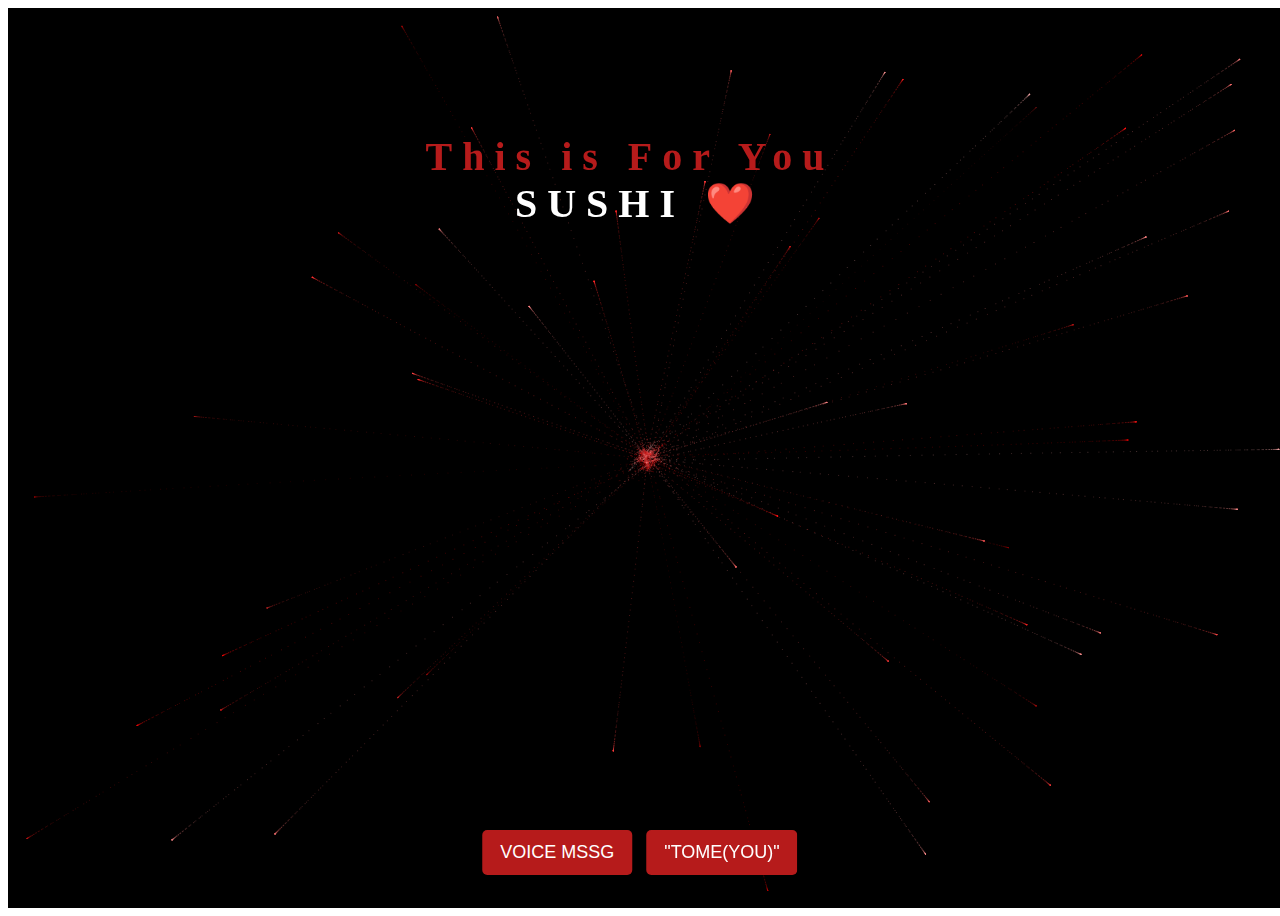
==== index.html @ 96e04e0f "Add files via upload" ====
<!DOCTYPE html>
<html lang="en">
<head>
    <meta charset="UTF-8" />
    <meta name="viewport" content="width=device-width, initial-scale=1.0" />
    <title>HOPE YOU LISTEN THIS</title>
    <link rel="stylesheet" href="style.css">
    <style>
        .audio-container {
            position: absolute;
            bottom: 20px;
            left: 50%;
            transform: translateX(-50%);
            text-align: center;
        }
        #playAudio, #nextPage {
            background-color: #b61b1b;
            color: white;
            border: none;
            padding: 12px 18px;
            font-size: 18px;
            cursor: pointer;
            border-radius: 5px;
            transition: background 0.3s ease;
            margin: 5px;
        }
        #playAudio:hover, #nextPage:hover {
            background-color: #8d1515;
        }
        .smoke {
            position: absolute;
            top: 20%; 
            left: 50%;
            transform: translate(-50%, -50%);
            text-align: center;
        }
    </style>
</head>
<body>
    <canvas id="heart"></canvas>
    <div class="smoke">
        <span>This</span>
        <span>&nbsp;</span>
        <span>is For You</span>
        <span>&nbsp;</span>
        <span>SUSHI ❤️</span>
    </div>
    
    <!-- Audio Button -->
    <div class="audio-container">
        <button id="playAudio">VOICE MSSG</button>
        <button id="nextPage">"TOME(YOU)"</button>
        <audio id="audio" src="audio/mysong0.mp3" preload="auto"></audio>

    </div>

    <script src="script.js"></script>
</body>
</html>
---- style.css ----
*{
    overflow: hidden;
}

body {
    height: 100vh;
  }
  @import url('https://fonts.googleapis.com/css?family=Tangerine');
  canvas{position:absolute;z-index:0;width:100%;}
  .smoke {
      display: flex;
      flex-direction: row;
      flex-wrap: wrap;
      justify-content: center;
      align-items: center;
    position: absolute;
    top: 90%;
    left: 50%;
    transform: translate(-50%,-50%);
    animation:fade 13s;
  }
  @keyframes fade{
    0%{opacity:0}
    100%{opacity:1}
  }
  .smoke span {
  
    position: relative;
    color: #fff;
    font-family: sans-serif;
    font-weight: bold;
    letter-spacing: 10px;
  font-family: 'Tangerine', cursive;
    font-size: 2.5em;
  animation: animate 6s cubic-bezier(0, 0.98, 0.58, 1) infinite;
  
  }
  
  .smoke span:nth-child(1) {
    animation-delay: 0s;
    color:#b61b1b
  
  }
  .smoke span:nth-child(2) {
    animation-delay: 0.1s;
   
  }
  .smoke span:nth-child(3) {
    animation-delay: 0.2s;
    color:#b61b1b
   
  }
  .smoke span:nth-child(4) {
    animation-delay: 0.3s; 
  }
  
  
  @keyframes fade{
    0%{opacity:0}
    100%{opacity:1}
  }

  @keyframes animate {
    0%
    {
      filter: blur(0);
    }
    0%
    {
      filter: blur(0);
    }
    40%
    { 
      filter: blur(20px);
    }
    80%
    {
      filter: blur(0);
    }
    100%
    {
      filter: blur(0);
    }
  }
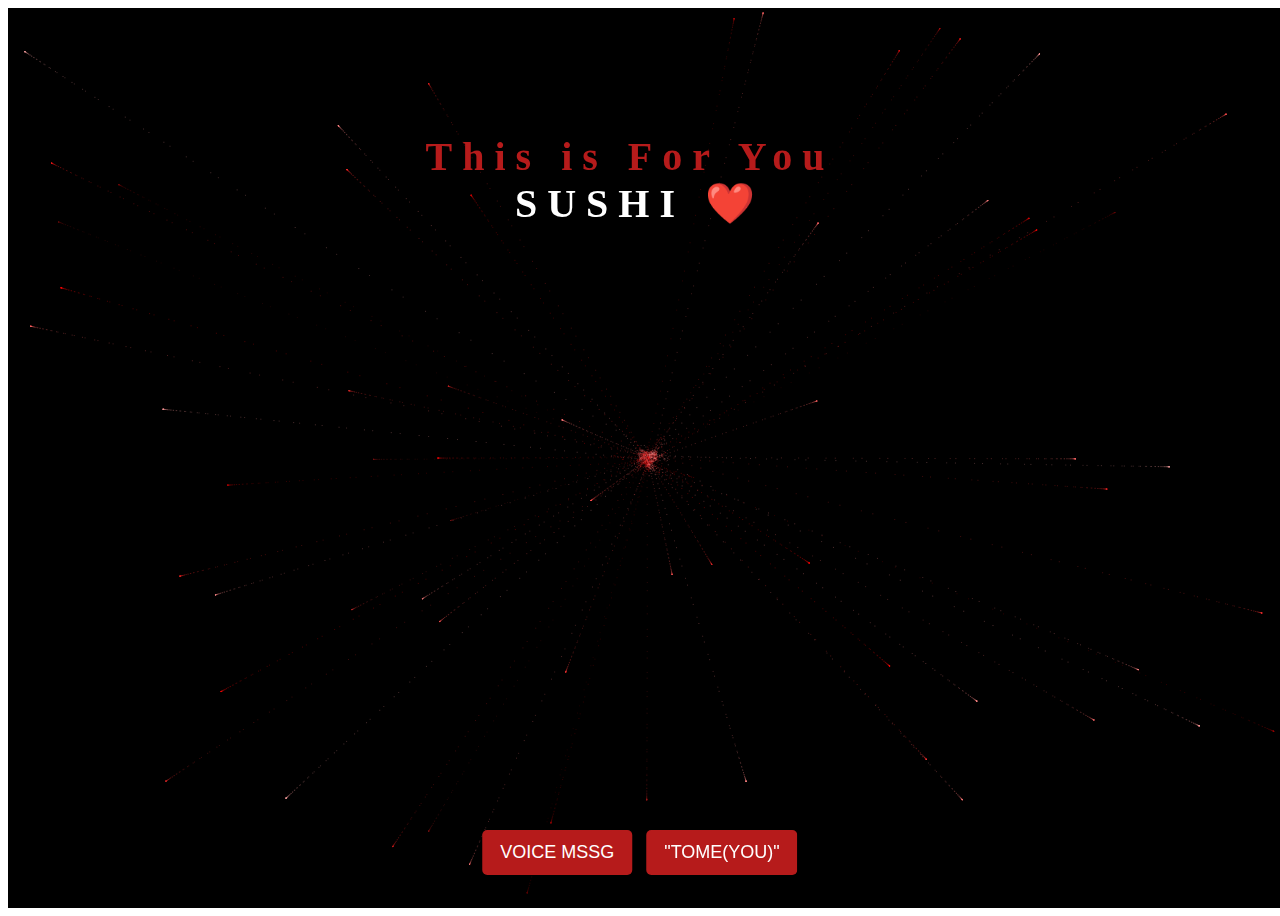
==== commit 0d0dd760: "Add files via upload" ====
--- a/index.html
+++ b/index.html
@@ -50,7 +50,7 @@
     <div class="audio-container">
         <button id="playAudio">VOICE MSSG</button>
         <button id="nextPage">"TOME(YOU)"</button>
-        <audio id="audio" src="audio/mysong0.mp3" preload="auto"></audio>
+        <audio id="audio" src="audio/message.mp3" preload="auto"></audio>
 
     </div>
 
